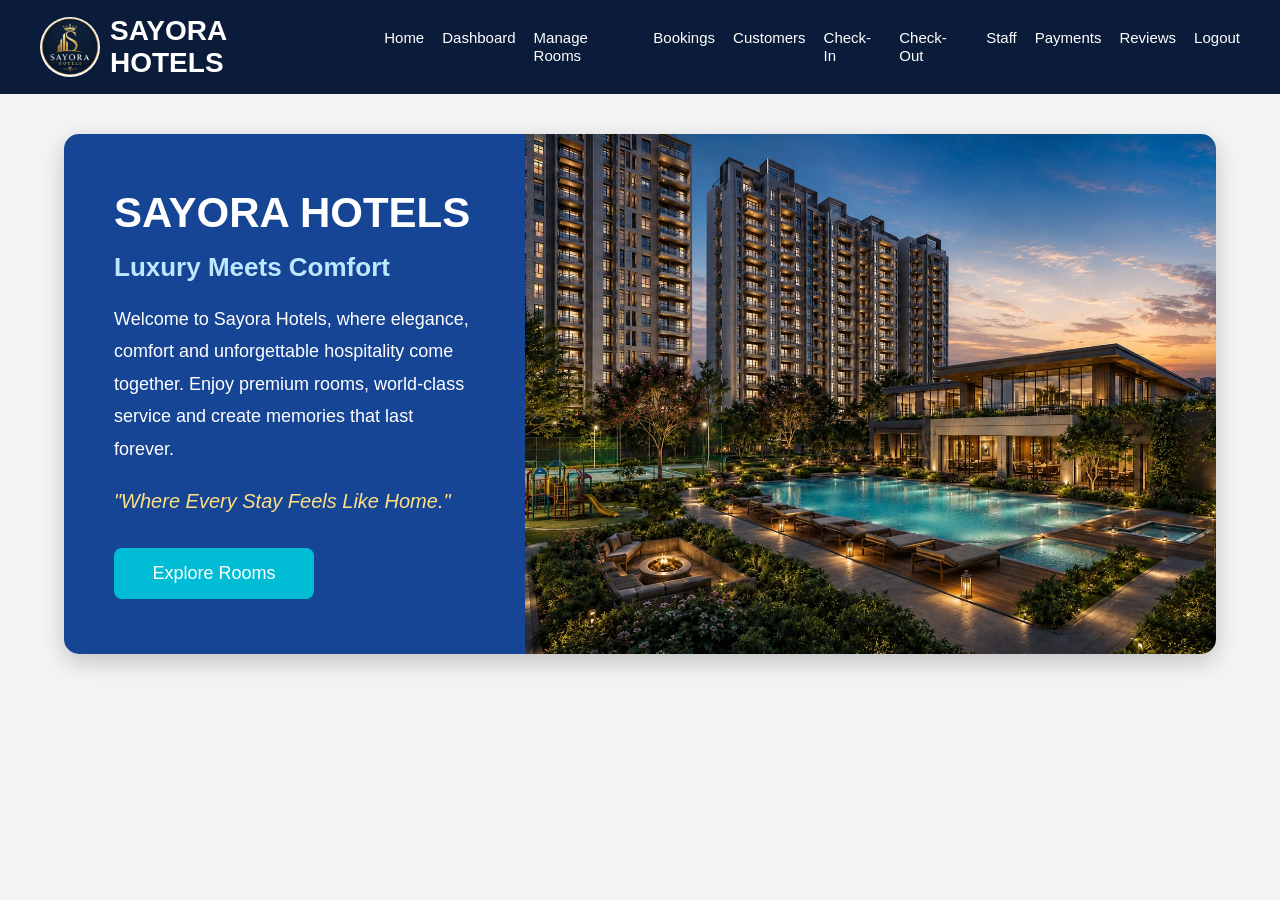
==== home.html @ c83c0729 "Designed responsive home page hero section" ====
<!DOCTYPE html>
<html lang="en">
<head>
    <meta charset="UTF-8">
    <meta name="viewport" content="width=device-width, initial-scale=1.0">
    <title>Sayora Hotels - Home</title>

    <link rel="stylesheet" href="../css/home.css">
</head>
<body>

<header>
    <nav class="navbar">

        <div class="logo">
            <img src="../images/logo.jpg.jpeg" alt="Logo">
            <h2>SAYORA HOTELS</h2>
        </div>

        <ul class="nav-links">
            <li><a href="#">Home</a></li>
            <li><a href="#">Dashboard</a></li>
            <li><a href="#">Manage Rooms</a></li>
            <li><a href="#">Bookings</a></li>
            <li><a href="#">Customers</a></li>
            <li><a href="#">Check-In</a></li>
            <li><a href="#">Check-Out</a></li>
            <li><a href="#">Staff</a></li>
            <li><a href="#">Payments</a></li>
            <li><a href="#">Reviews</a></li>
            <li><a href="#">Logout</a></li>
        </ul>

    </nav>
</header>
<section class="hero">

    <div class="hero-left">

        <h1>SAYORA HOTELS</h1>

        <h3>Luxury Meets Comfort</h3>

        <p>
            Welcome to Sayora Hotels, where elegance,
            comfort and unforgettable hospitality come together.
            Enjoy premium rooms, world-class service and
            create memories that last forever.
        </p>

        <blockquote>
            "Where Every Stay Feels Like Home."
        </blockquote>

        <button>Explore Rooms</button>

    </div>

    <div class="hero-right">

        <img src="../images/home.jpeg" alt="Hotel">

    </div>

</section>

</body>
</html>
---- css/home.css ----
*{
    margin:0;
    padding:0;
    box-sizing:border-box;
    font-family:Arial, sans-serif;
}

body{
    background:#f4f4f4;
}

.navbar{
    background:#0b1b3a;
    color:white;
    display:flex;
    padding: 15px 20px;
    align-items:center;
    padding:15px 40px;
}

.logo{
    display:flex;
    align-items:center;
    gap:10px;
    margin-right: 40px;
}

.logo img{
    width:60px;
    height:60px;
    border-radius:50%;
}

.logo h2{
    font-size:28px;
}

.nav-links{
    list-style:none;
    display:flex;
    gap: 18px;
    margin-left: 0px;
}

.nav-links a{
    text-decoration:none;
    color:white;
    font-size:15px;
    transition:0.3s;
}

.nav-links a:hover{
    color:#00c3ff;
}
.hero{
    display:flex;
    width:90%;
    height:520px;
    margin:40px auto;
    border-radius:15px;
    overflow:hidden;
    box-shadow:0 8px 25px rgba(0,0,0,0.2);
}

.hero-left{
    width:40%;
    background:rgba(11,61,145,0.95);
    color:white;

    display:flex;
    flex-direction:column;
    justify-content:center;

    padding:50px;
}

.hero-left h1{
    font-size:42px;
    margin-bottom:15px;
}

.hero-left h3{
    font-size:26px;
    margin-bottom:20px;
    color:#bde8ff;
}

.hero-left p{
    font-size:18px;
    line-height:1.8;
    margin-bottom:25px;
}

.hero-left blockquote{
    font-size:20px;
    font-style:italic;
    color:#ffe082;
    margin-bottom:35px;
}

.hero-left button{
    width:200px;
    padding:15px;
    border:none;
    border-radius:8px;
    background:#00bcd4;
    color:white;
    font-size:18px;
    cursor:pointer;
    transition:0.3s;
}

.hero-left button:hover{
    background:#0097a7;
}

.hero-right{
    width:60%;
}

.hero-right img{
    width:100%;
    height:100%;
    object-fit:cover;
}
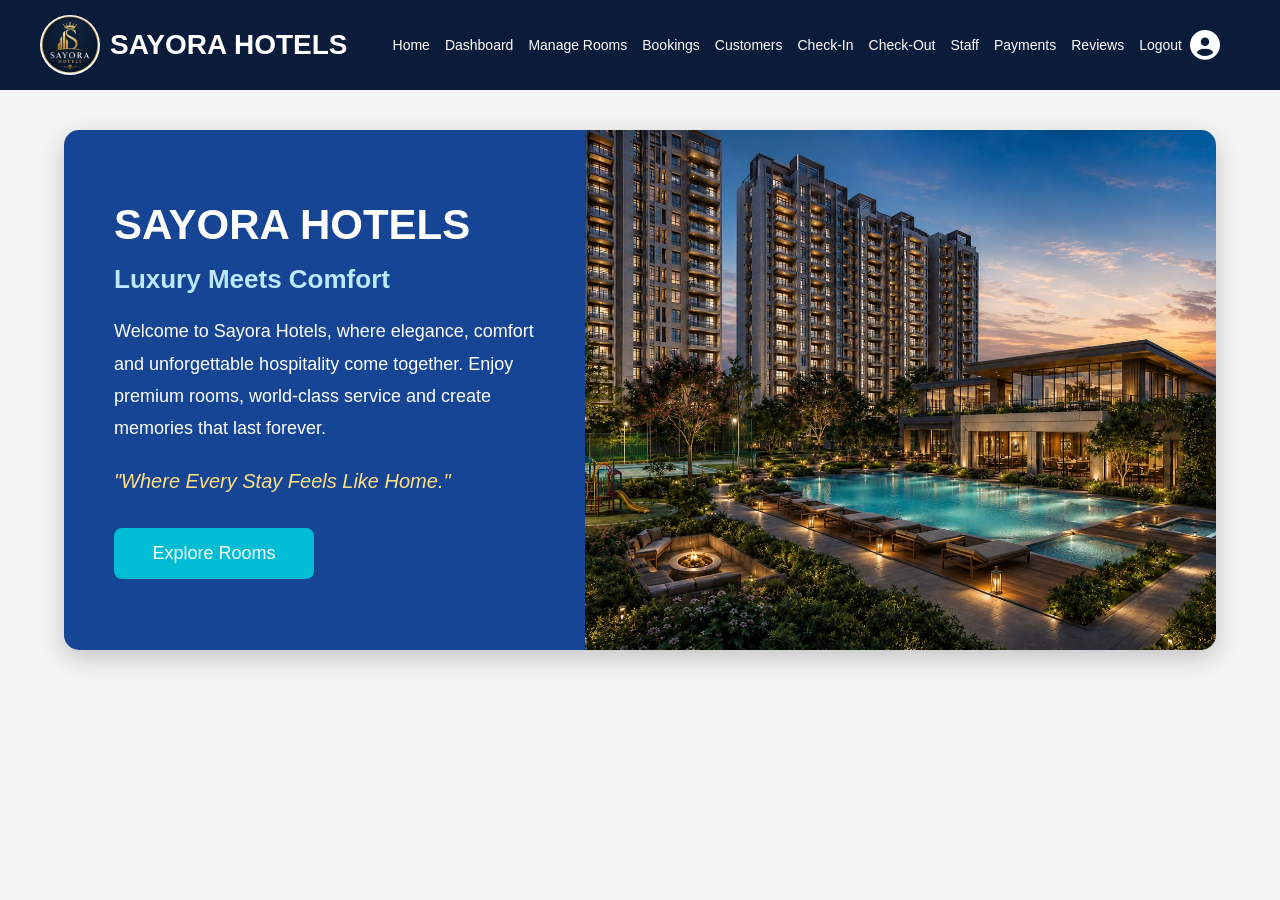
==== commit 9a26ca20: "completed available rooms section" ====
--- a/home.html
+++ b/home.html
@@ -5,7 +5,9 @@
     <meta name="viewport" content="width=device-width, initial-scale=1.0">
     <title>Sayora Hotels - Home</title>
 
-    <link rel="stylesheet" href="../css/home.css">
+    <link rel="stylesheet"href="./css/home.css">
+    <link rel="stylesheet"
+    href="https://cdnjs.cloudflare.com/ajax/libs/font-awesome/6.5.2/css/all.min.css">
 </head>
 <body>
 
@@ -13,16 +15,16 @@
     <nav class="navbar">
 
         <div class="logo">
-            <img src="../images/logo.jpg.jpeg" alt="Logo">
+            <img src="./images/logo.jpg" alt="Logo">
             <h2>SAYORA HOTELS</h2>
         </div>
 
         <ul class="nav-links">
             <li><a href="#">Home</a></li>
-            <li><a href="#">Dashboard</a></li>
-            <li><a href="#">Manage Rooms</a></li>
-            <li><a href="#">Bookings</a></li>
-            <li><a href="#">Customers</a></li>
+            <li><a href="pages/dashboard.html">Dashboard</a></li>
+            <li><a href="pages/rooms.html">Manage Rooms</a></li>
+            <li><a href="pages/bookings.html">Bookings</a></li>
+            <li><a href="pages/customers.html">Customers</a></li>
             <li><a href="#">Check-In</a></li>
             <li><a href="#">Check-Out</a></li>
             <li><a href="#">Staff</a></li>
@@ -30,7 +32,10 @@
             <li><a href="#">Reviews</a></li>
             <li><a href="#">Logout</a></li>
         </ul>
-
+        
+<div class="profile-icon">
+    <i class="fa-solid fa-circle-user"></i>
+</div>
     </nav>
 </header>
 <section class="hero">
@@ -58,7 +63,7 @@
 
     <div class="hero-right">
 
-        <img src="../images/home.jpeg" alt="Hotel">
+        <img src="./images/home-bg.jpg" alt="Hotel">
 
     </div>
 
--- a/css/home.css
+++ b/css/home.css
@@ -22,7 +22,7 @@
     display:flex;
     align-items:center;
     gap:10px;
-    margin-right: 40px;
+    margin-right:20px;
 }
 
 .logo img{
@@ -38,14 +38,14 @@
 .nav-links{
     list-style:none;
     display:flex;
-    gap: 18px;
-    margin-left: 0px;
+    gap: 15px;
+    margin-left:25px;
 }
 
 .nav-links a{
     text-decoration:none;
     color:white;
-    font-size:15px;
+    font-size:14px;
     transition:0.3s;
 }
 
@@ -63,14 +63,12 @@
 }
 
 .hero-left{
-    width:40%;
+    flex: 1;
     background:rgba(11,61,145,0.95);
     color:white;
-
     display:flex;
     flex-direction:column;
     justify-content:center;
-
     padding:50px;
 }
 
@@ -115,11 +113,26 @@
 }
 
 .hero-right{
-    width:60%;
+    flex:1.5;
 }
 
 .hero-right img{
     width:100%;
     height:100%;
     object-fit:cover;
-}+    display: block;
+}
+.profile-icon{
+    margin-left:auto;
+    margin-right: 20px;
+}
+
+.profile-icon i{
+    color:white;
+    font-size:30px;
+    cursor:pointer;
+}
+
+.profile-icon i:hover{
+    color:#00c3ff;
+}
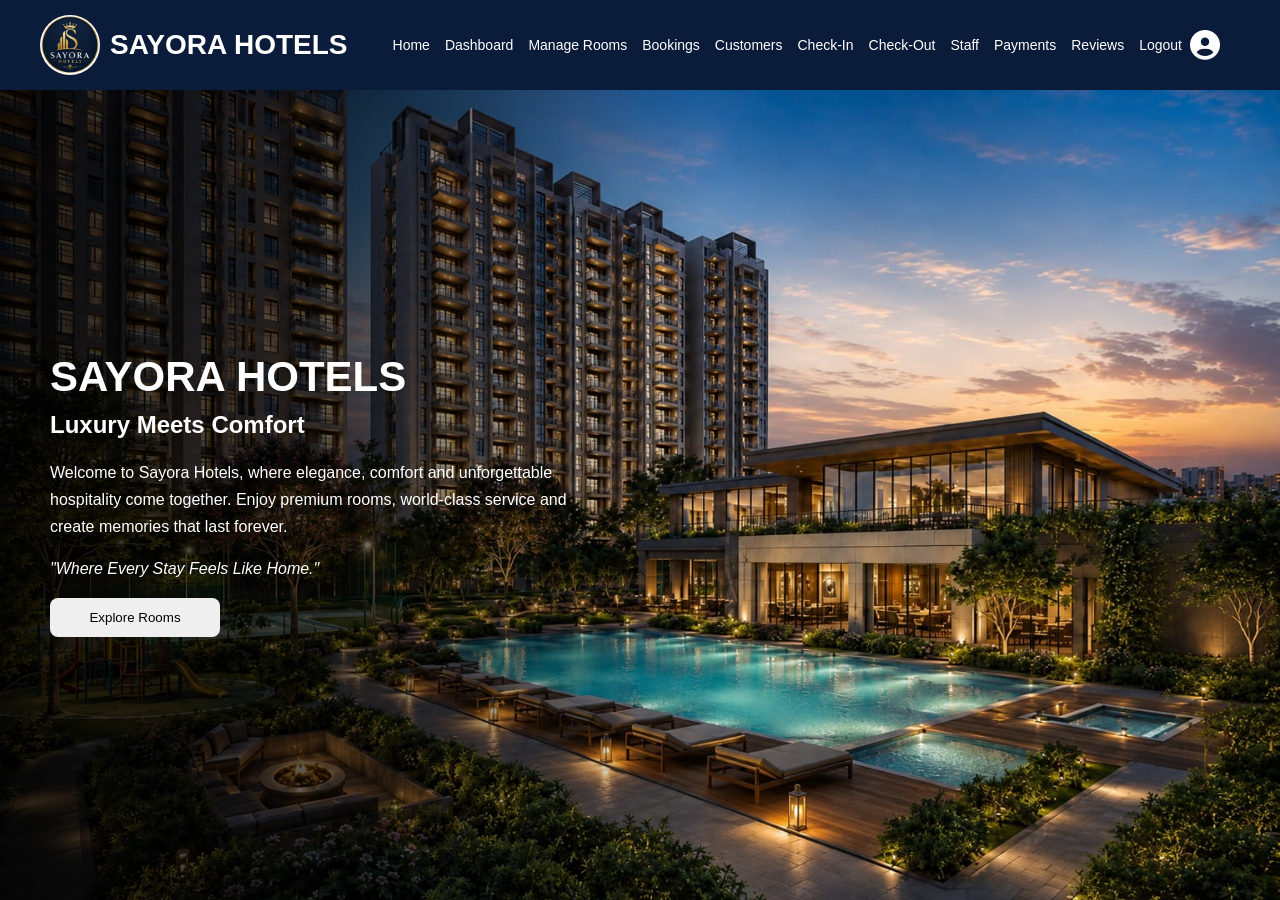
==== commit c3598a38: "Update home page hero section" ====
--- a/home.html
+++ b/home.html
@@ -40,32 +40,25 @@
 </header>
 <section class="hero">
 
-    <div class="hero-left">
+   <div class="hero-section">
+    <img src="../images/home-bg.jpg" alt="Sayora Hotels">
 
+    <div class="hero-overlay">
         <h1>SAYORA HOTELS</h1>
-
-        <h3>Luxury Meets Comfort</h3>
+        <h2>Luxury Meets Comfort</h2>
 
         <p>
-            Welcome to Sayora Hotels, where elegance,
-            comfort and unforgettable hospitality come together.
+            Welcome to Sayora Hotels, where elegance, comfort
+            and unforgettable hospitality come together.
             Enjoy premium rooms, world-class service and
             create memories that last forever.
         </p>
 
-        <blockquote>
-            "Where Every Stay Feels Like Home."
-        </blockquote>
+        <em>"Where Every Stay Feels Like Home."</em>
 
         <button>Explore Rooms</button>
-
     </div>
-
-    <div class="hero-right">
-
-        <img src="./images/home-bg.jpg" alt="Hotel">
-
-    </div>
+</div>
 
 </section>
 
--- a/css/home.css
+++ b/css/home.css
@@ -53,74 +53,75 @@
     color:#00c3ff;
 }
 .hero{
-    display:flex;
-    width:90%;
-    height:520px;
-    margin:40px auto;
-    border-radius:15px;
-    overflow:hidden;
-    box-shadow:0 8px 25px rgba(0,0,0,0.2);
+    width:100%;
+    height:calc(100vh - 90px);
 }
 
-.hero-left{
-    flex: 1;
-    background:rgba(11,61,145,0.95);
+.hero-section{
+    position:relative;
+    width:100%;
+    height:100%;
+    overflow:hidden;
+}
+
+.hero-section > img{
+    width:100%;
+    height:100%;
+    object-fit:cover;
+    display:block;
+}
+
+.hero-overlay{
+    position:absolute;
+    top:0;
+    left:0;
+    width:55%;
+    height:100%;
+
+    padding:70px 50px;
+
     color:white;
+
     display:flex;
     flex-direction:column;
     justify-content:center;
-    padding:50px;
+
+    background:linear-gradient(
+        to right,
+        rgba(0,0,0,0.85),
+        rgba(0,0,0,0.60),
+        rgba(0,0,0,0)
+    );
 }
 
-.hero-left h1{
+.hero-overlay h1{
     font-size:42px;
-    margin-bottom:15px;
+    margin-bottom:10px;
 }
 
-.hero-left h3{
-    font-size:26px;
+.hero-overlay h2{
+    font-size:24px;
     margin-bottom:20px;
-    color:#bde8ff;
 }
 
-.hero-left p{
-    font-size:18px;
-    line-height:1.8;
-    margin-bottom:25px;
+.hero-overlay p{
+    font-size:16px;
+    line-height:1.7;
+    max-width:520px;
 }
 
-.hero-left blockquote{
-    font-size:20px;
+.hero-overlay em{
+    display:block;
+    margin:20px 0;
     font-style:italic;
-    color:#ffe082;
-    margin-bottom:35px;
 }
 
-.hero-left button{
-    width:200px;
-    padding:15px;
+.hero-overlay button{
+    width:170px;
+    padding:12px 20px;
     border:none;
     border-radius:8px;
-    background:#00bcd4;
-    color:white;
-    font-size:18px;
     cursor:pointer;
-    transition:0.3s;
-}
-
-.hero-left button:hover{
-    background:#0097a7;
-}
-
-.hero-right{
-    flex:1.5;
-}
-
-.hero-right img{
-    width:100%;
-    height:100%;
-    object-fit:cover;
-    display: block;
 }
 .profile-icon{
     margin-left:auto;
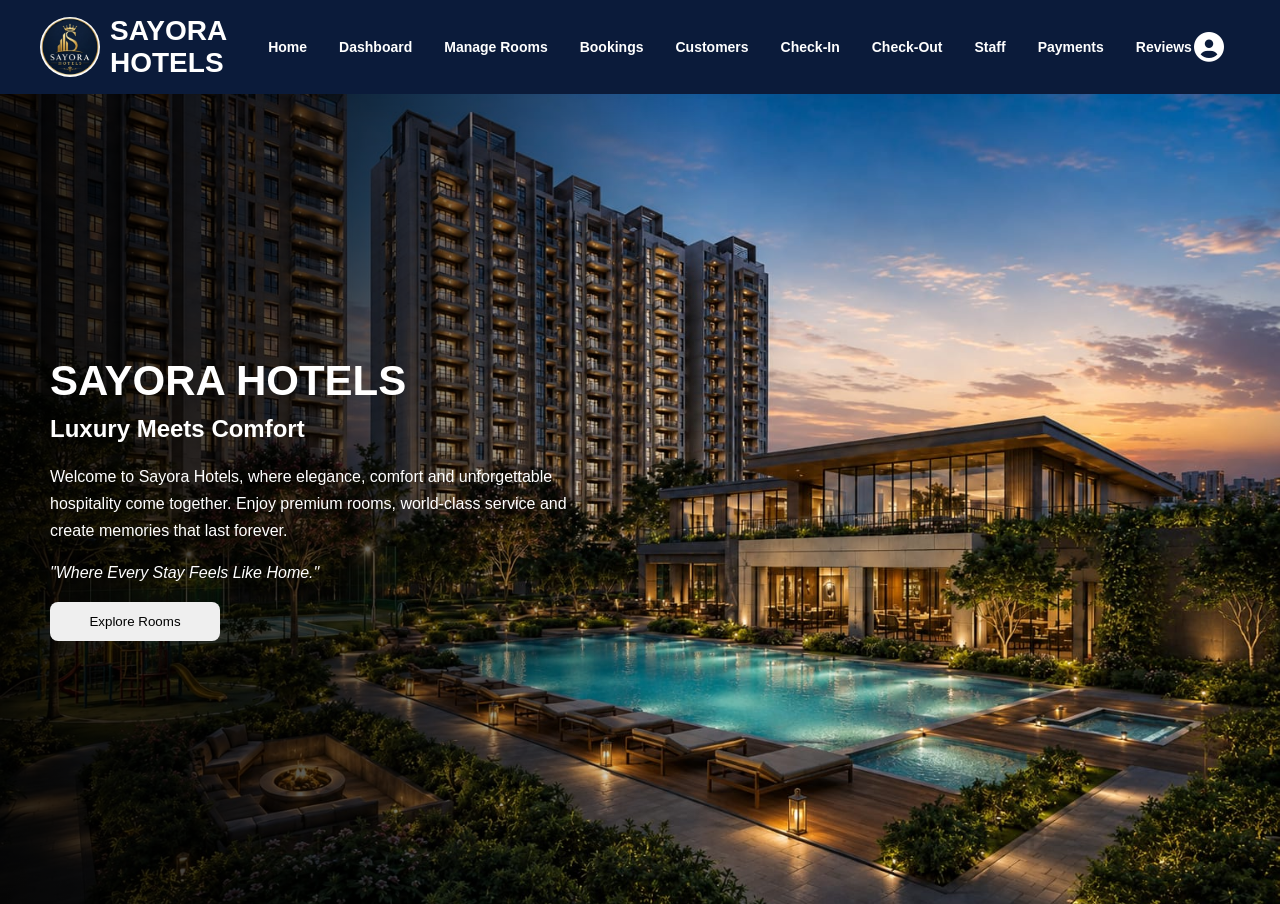
==== commit 7fa17acb: "Remove logout option from top taskbar and expand navigation item spacing" ====
--- a/home.html
+++ b/home.html
@@ -25,12 +25,11 @@
             <li><a href="pages/rooms.html">Manage Rooms</a></li>
             <li><a href="pages/bookings.html">Bookings</a></li>
             <li><a href="pages/customers.html">Customers</a></li>
-            <li><a href="#">Check-In</a></li>
-            <li><a href="#">Check-Out</a></li>
-            <li><a href="#">Staff</a></li>
-            <li><a href="#">Payments</a></li>
-            <li><a href="#">Reviews</a></li>
-            <li><a href="#">Logout</a></li>
+            <li><a href="pages/checkin.html">Check-In</a></li>
+            <li><a href="pages/checkout.html">Check-Out</a></li>
+            <li><a href="pages/staff.html">Staff</a></li>
+            <li><a href="pages/payments.html">Payments</a></li>
+            <li><a href="pages/reviews.html">Reviews</a></li>
         </ul>
         
 <div class="profile-icon">
--- a/css/home.css
+++ b/css/home.css
@@ -35,22 +35,27 @@
     font-size:28px;
 }
 
-.nav-links{
-    list-style:none;
-    display:flex;
-    gap: 15px;
-    margin-left:25px;
+.nav-links {
+    list-style: none;
+    display: flex;
+    align-items: center;
+    gap: 28px;
+    margin-left: 20px;
 }
 
-.nav-links a{
-    text-decoration:none;
-    color:white;
-    font-size:14px;
-    transition:0.3s;
+.nav-links a {
+    text-decoration: none;
+    color: white;
+    font-size: 14px;
+    font-weight: 600;
+    padding: 6px 2px;
+    white-space: nowrap;
+    transition: color 0.2s ease;
 }
 
-.nav-links a:hover{
-    color:#00c3ff;
+.nav-links a:hover,
+.nav-links a.active {
+    color: #00c3ff;
 }
 .hero{
     width:100%;
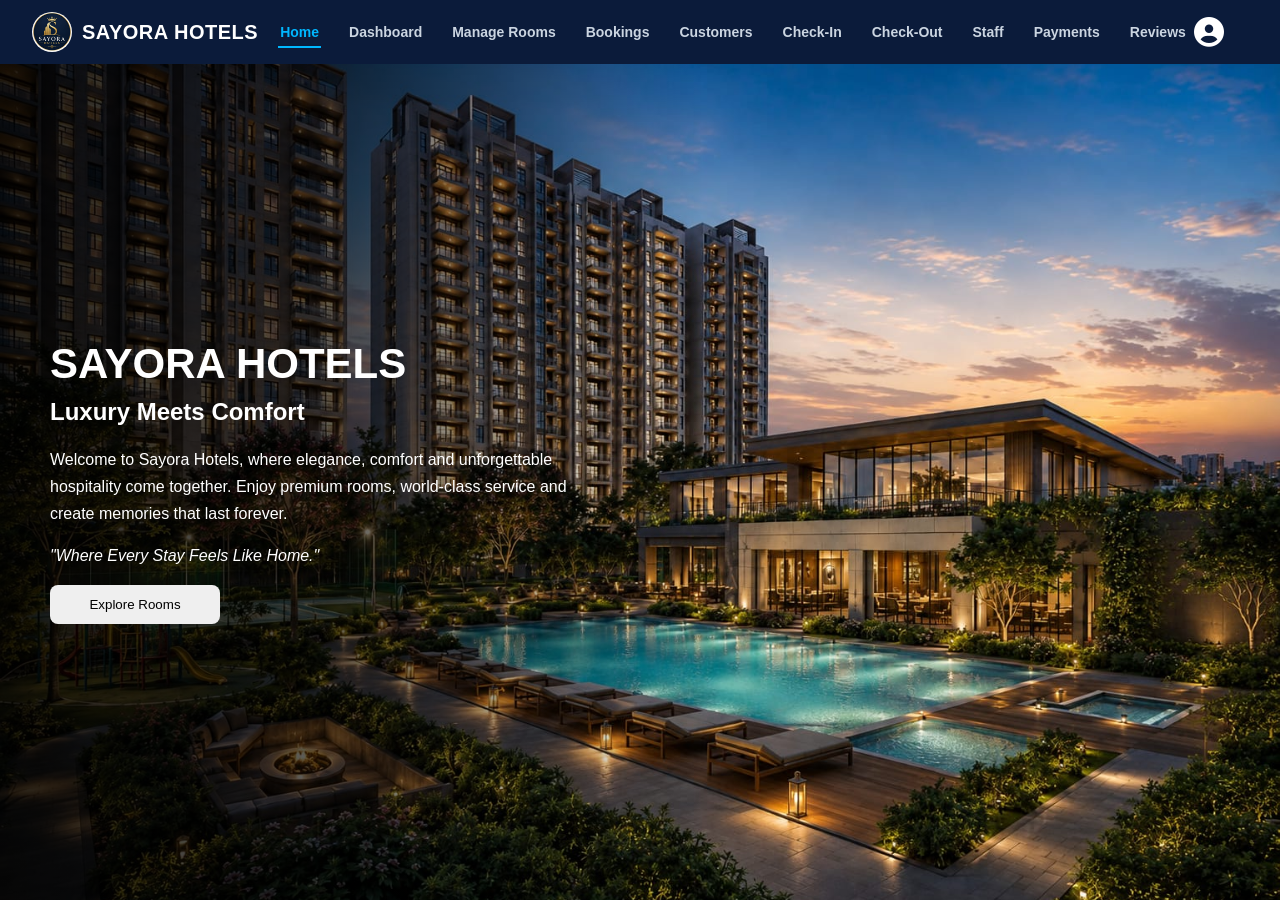
==== commit 770b03bf: "Implement profile settings modal password change and logout functionality" ====
--- a/home.html
+++ b/home.html
@@ -20,7 +20,7 @@
         </div>
 
         <ul class="nav-links">
-            <li><a href="#">Home</a></li>
+            <li><a href="home.html" class="active">Home</a></li>
             <li><a href="pages/dashboard.html">Dashboard</a></li>
             <li><a href="pages/rooms.html">Manage Rooms</a></li>
             <li><a href="pages/bookings.html">Bookings</a></li>
@@ -32,15 +32,15 @@
             <li><a href="pages/reviews.html">Reviews</a></li>
         </ul>
         
-<div class="profile-icon">
-    <i class="fa-solid fa-circle-user"></i>
-</div>
+        <div class="profile-icon" title="Account Settings & Profile">
+            <i class="fa-solid fa-circle-user"></i>
+        </div>
     </nav>
 </header>
 <section class="hero">
 
    <div class="hero-section">
-    <img src="../images/home-bg.jpg" alt="Sayora Hotels">
+    <img src="./images/home-bg.jpg" alt="Sayora Hotels">
 
     <div class="hero-overlay">
         <h1>SAYORA HOTELS</h1>
@@ -55,11 +55,12 @@
 
         <em>"Where Every Stay Feels Like Home."</em>
 
-        <button>Explore Rooms</button>
+        <button onclick="window.location.href='pages/rooms.html'">Explore Rooms</button>
     </div>
 </div>
 
 </section>
 
+<script src="js/script.js"></script>
 </body>
 </html>
--- a/css/home.css
+++ b/css/home.css
@@ -9,57 +9,91 @@
     background:#f4f4f4;
 }
 
-.navbar{
-    background:#0b1b3a;
-    color:white;
-    display:flex;
-    padding: 15px 20px;
-    align-items:center;
-    padding:15px 40px;
+.navbar {
+    background: #0b1b3a;
+    color: white;
+    display: flex;
+    height: 64px;
+    min-height: 64px;
+    max-height: 64px;
+    box-sizing: border-box;
+    align-items: center;
+    justify-content: space-between;
+    padding: 0 32px;
 }
 
-.logo{
-    display:flex;
-    align-items:center;
-    gap:10px;
-    margin-right:20px;
+.logo {
+    display: flex;
+    align-items: center;
+    gap: 10px;
+    margin-right: 20px;
 }
 
-.logo img{
-    width:60px;
-    height:60px;
-    border-radius:50%;
+.logo img {
+    width: 40px;
+    height: 40px;
+    border-radius: 50%;
+    object-fit: cover;
 }
 
-.logo h2{
-    font-size:28px;
+.logo h2 {
+    font-size: 20px;
+    font-weight: 700;
+    letter-spacing: 0.5px;
+    margin: 0;
+    line-height: 1;
 }
 
 .nav-links {
     list-style: none;
     display: flex;
     align-items: center;
-    gap: 28px;
-    margin-left: 20px;
+    gap: 26px;
+    margin: 0;
+    padding: 0;
 }
 
 .nav-links a {
     text-decoration: none;
-    color: white;
+    color: #cbd5e1;
     font-size: 14px;
     font-weight: 600;
     padding: 6px 2px;
     white-space: nowrap;
-    transition: color 0.2s ease;
+    border-bottom: 2px solid transparent;
+    transition: color 0.2s ease, border-color 0.2s ease;
 }
 
-.nav-links a:hover,
+.nav-links a:hover {
+    color: #00b7ff;
+}
+
 .nav-links a.active {
-    color: #00c3ff;
+    color: #00b7ff !important;
+    font-weight: 700 !important;
+    border-bottom: 2px solid #00b7ff;
 }
-.hero{
-    width:100%;
-    height:calc(100vh - 90px);
+
+.profile-icon {
+    display: flex;
+    align-items: center;
+    justify-content: center;
+    width: 38px;
+    height: 38px;
+    font-size: 24px;
+    color: #ffffff;
+    cursor: pointer;
+    transition: color 0.2s ease, transform 0.2s ease;
+}
+
+.profile-icon:hover {
+    color: #00b7ff;
+    transform: scale(1.08);
+}
+
+.hero {
+    width: 100%;
+    height: calc(100vh - 64px);
 }
 
 .hero-section{
